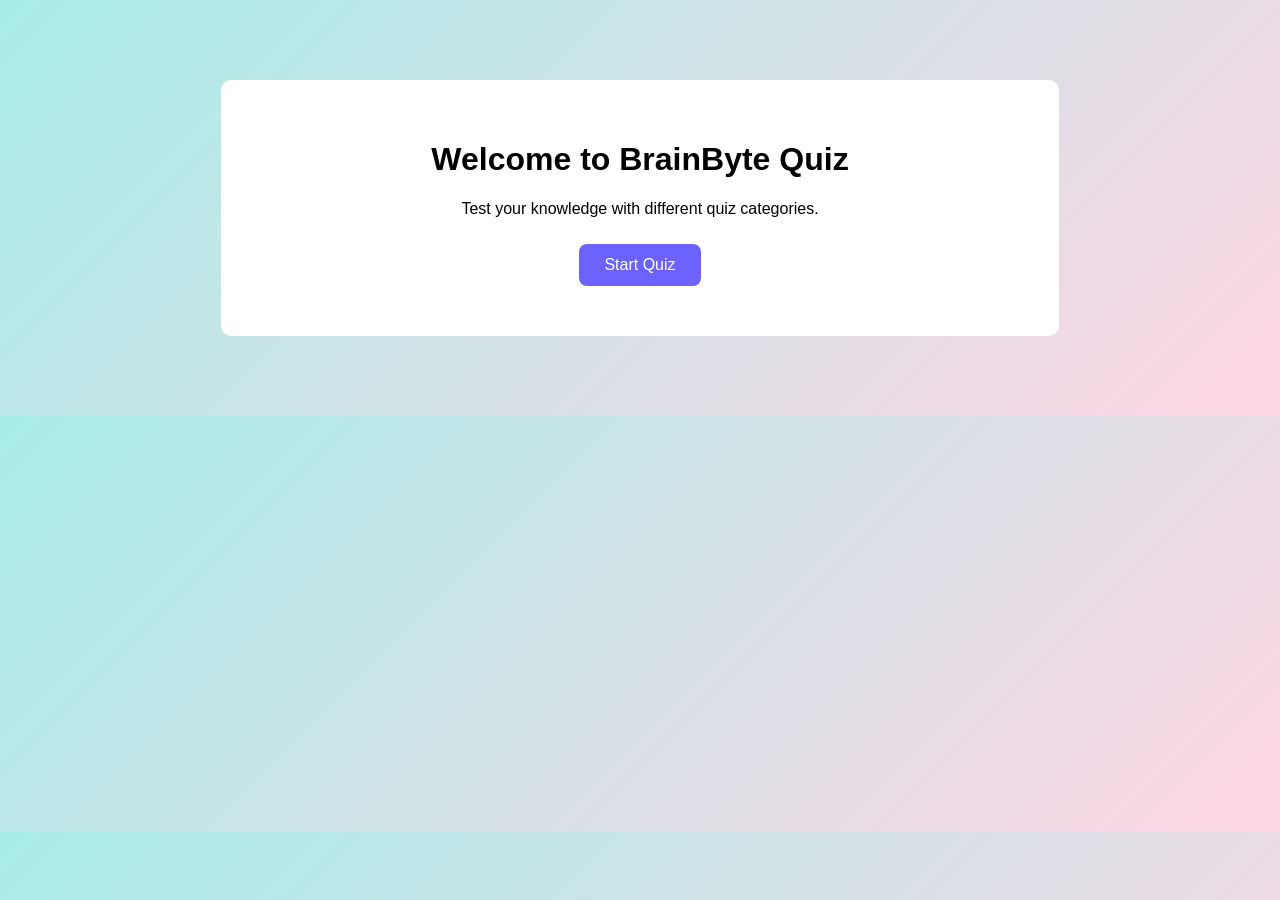
==== index.html @ 6a243148 "Add files via upload BrainByte" ====
<!DOCTYPE html>
<html>
<head>
<title>BrainByte Quiz</title>
<link rel="stylesheet" href="style.css">
</head>

<body class="a">

<div class="container">

<h1>Welcome to BrainByte Quiz</h1>

<p>Test your knowledge with different quiz categories.</p>

<a href="category.html">
<button>Start Quiz</button>
</a>

</div>

</body>
</html>
---- style.css ----
body.a{
    font-family: Arial;
    background: linear-gradient(135deg,#a8edea,#fed6e3);
    text-align:center;
}

body.b{
    font-family: Arial;
    background: linear-gradient(135deg,#a8edea,#fed6e3);
    text-align:left;
}

.container{
    background:white;
    width:60%;
    margin:80px auto;
    padding:40px;
    border-radius:10px;
}

button{
    background:#6c63ff;
    color:white;
    border:none;
    padding:12px 25px;
    margin:10px;
    font-size:16px;
    border-radius:8px;
    cursor:pointer;
    transition:all 0.3s ease;
}

button:hover{
    background:#574bdb;
    transform:translateY(-3px);
    box-shadow:0px 8px 15px rgba(0,0,0,0.2);
}

input{
    margin:8px;
}
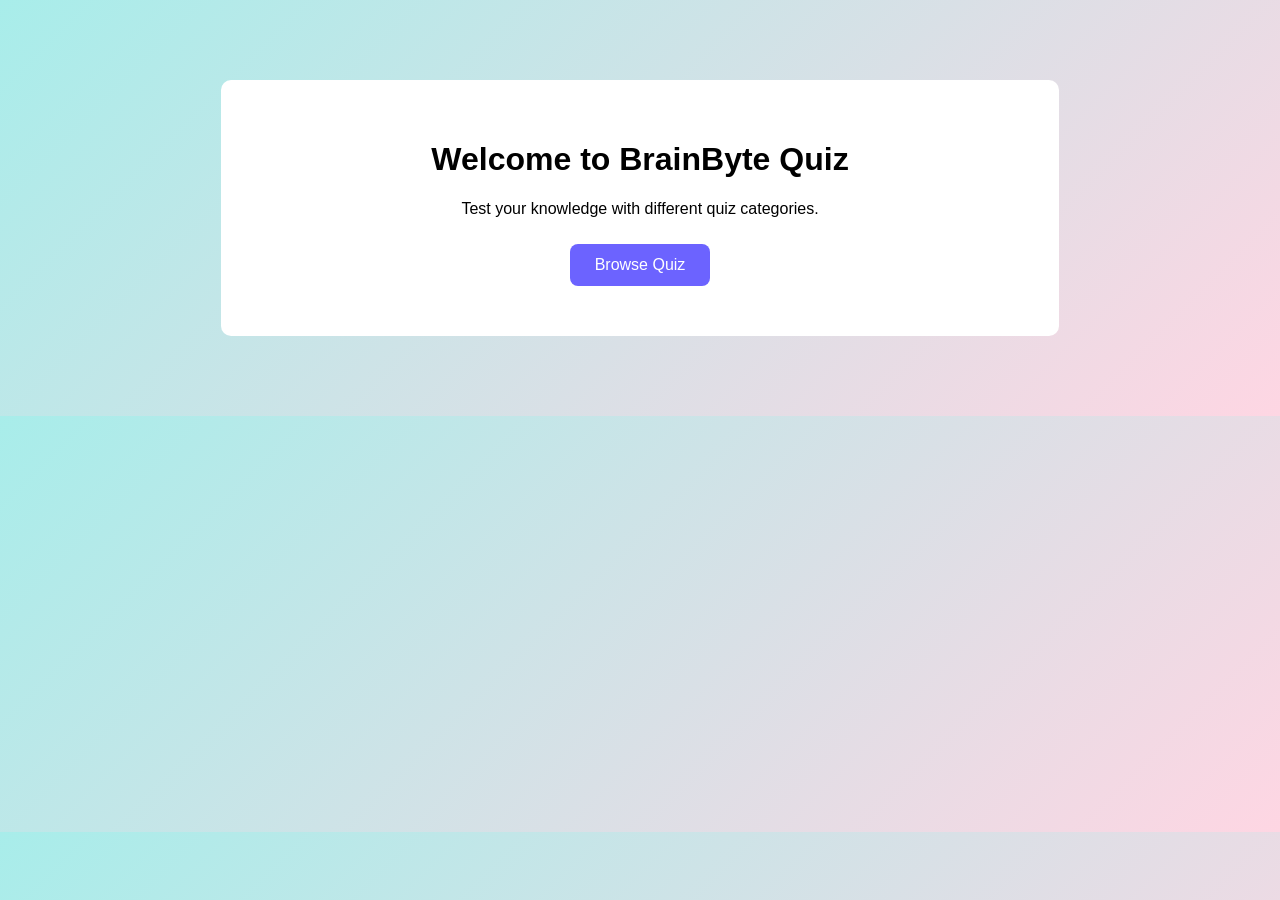
==== commit 2b0f7d8c: "index.html" ====
--- a/index.html
+++ b/index.html
@@ -14,10 +14,10 @@
 <p>Test your knowledge with different quiz categories.</p>
 
 <a href="category.html">
-<button>Start Quiz</button>
+<button>Browse Quiz</button>
 </a>
 
 </div>
 
 </body>
-</html>+</html>
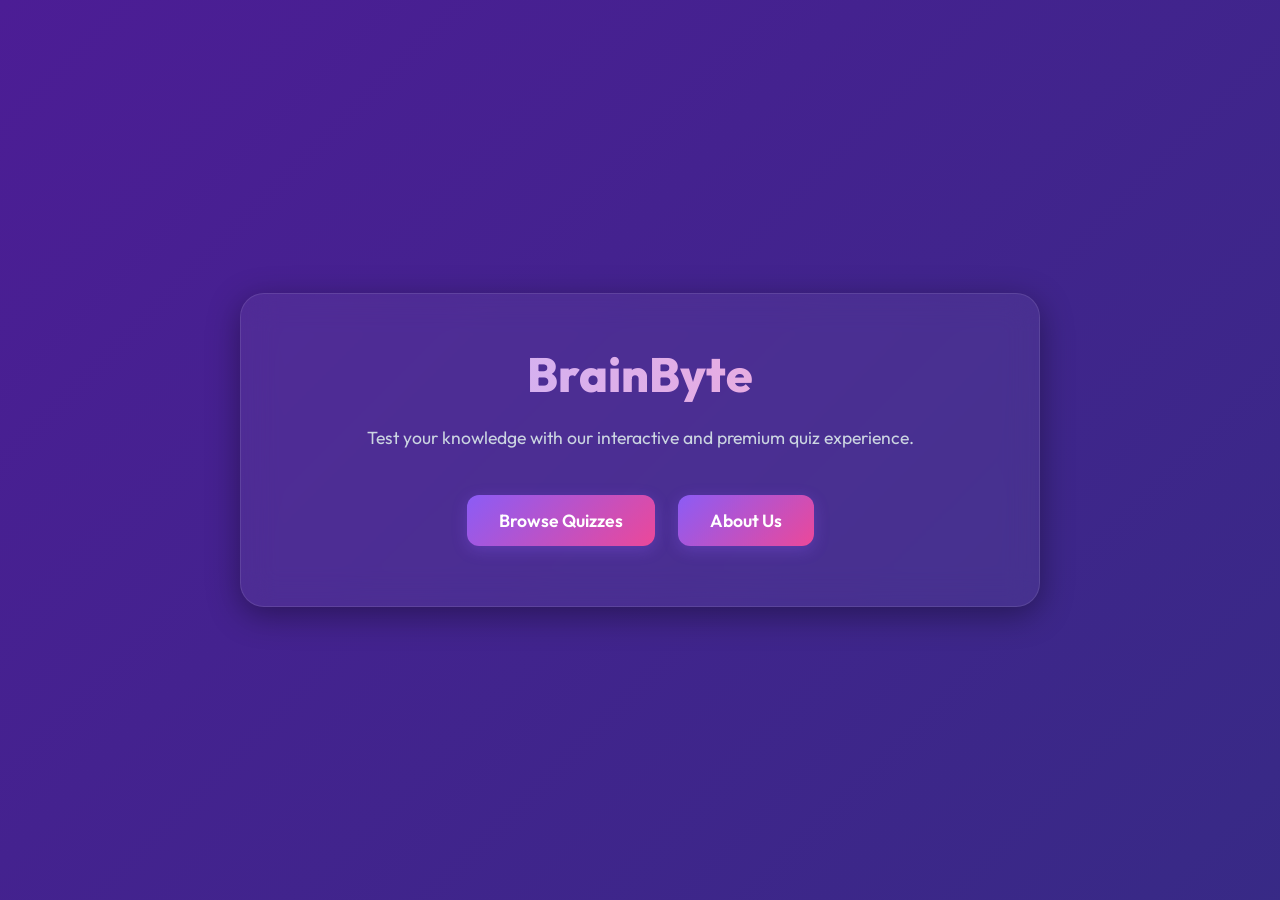
==== commit 3c9a6933: "Antigravity brainbyte" ====
--- a/index.html
+++ b/index.html
@@ -1,23 +1,26 @@
 <!DOCTYPE html>
-<html>
+<html lang="en">
 <head>
-<title>BrainByte Quiz</title>
-<link rel="stylesheet" href="style.css">
+    <meta charset="UTF-8">
+    <meta name="viewport" content="width=device-width, initial-scale=1.0">
+    <title>BrainByte Quiz</title>
+    <link rel="stylesheet" href="style.css">
 </head>
-
 <body class="a">
 
 <div class="container">
-
-<h1>Welcome to BrainByte Quiz</h1>
-
-<p>Test your knowledge with different quiz categories.</p>
-
-<a href="category.html">
-<button>Browse Quiz</button>
-</a>
-
+    <h1>BrainByte</h1>
+    <p>Test your knowledge with our interactive and premium quiz experience.</p>
+    
+    <div style="margin-top: 2rem;">
+        <a href="category.html">
+            <button>Browse Quizzes</button>
+        </a>
+        <a href="explore.html">
+            <button>About Us</button>
+        </a>
+    </div>
 </div>
 
 </body>
-</html>
+</html>
--- a/style.css
+++ b/style.css
@@ -1,41 +1,390 @@
-body.a{
-    font-family: Arial;
-    background: linear-gradient(135deg,#a8edea,#fed6e3);
-    text-align:center;
-}
-
-body.b{
-    font-family: Arial;
-    background: linear-gradient(135deg,#a8edea,#fed6e3);
-    text-align:left;
-}
-
-.container{
-    background:white;
-    width:60%;
-    margin:80px auto;
-    padding:40px;
-    border-radius:10px;
-}
-
-button{
-    background:#6c63ff;
-    color:white;
-    border:none;
-    padding:12px 25px;
-    margin:10px;
-    font-size:16px;
-    border-radius:8px;
-    cursor:pointer;
-    transition:all 0.3s ease;
-}
-
-button:hover{
-    background:#574bdb;
-    transform:translateY(-3px);
-    box-shadow:0px 8px 15px rgba(0,0,0,0.2);
-}
-
-input{
-    margin:8px;
-}+@import url('https://fonts.googleapis.com/css2?family=Outfit:wght@300;400;600;800&display=swap');
+
+:root {
+    --bg-gradient-1: #0f172a;
+    --bg-gradient-2: #1e1b4b;
+    --primary: #8b5cf6;
+    --primary-hover: #7c3aed;
+    --secondary: #ec4899;
+    --text-main: #f8fafc;
+    --text-muted: #cbd5e1;
+    --glass-bg: rgba(255, 255, 255, 0.05);
+    --glass-border: rgba(255, 255, 255, 0.1);
+    --glass-shadow: 0 8px 32px 0 rgba(0, 0, 0, 0.37);
+    --card-bg: rgba(30, 41, 59, 0.5);
+    --card-hover: rgba(51, 65, 85, 0.8);
+    --success: #10b981;
+    --danger: #ef4444;
+}
+
+* {
+    margin: 0;
+    padding: 0;
+    box-sizing: border-box;
+    font-family: 'Outfit', sans-serif;
+}
+
+body {
+    background: linear-gradient(-45deg, #0f172a, #1e1b4b, #312e81, #4c1d95);
+    background-size: 400% 400%;
+    animation: gradientBG 15s ease infinite;
+    color: var(--text-main);
+    min-height: 100vh;
+    display: flex;
+    justify-content: center;
+    align-items: center;
+    padding: 20px;
+}
+
+body.b {
+    align-items: flex-start;
+    padding-top: 60px;
+}
+
+@keyframes gradientBG {
+    0% { background-position: 0% 50%; }
+    50% { background-position: 100% 50%; }
+    100% { background-position: 0% 50%; }
+}
+
+@keyframes fadeIn {
+    from { opacity: 0; transform: translateY(20px); }
+    to { opacity: 1; transform: translateY(0); }
+}
+
+/* Glassmorphism Container */
+.container {
+    background: var(--glass-bg);
+    backdrop-filter: blur(16px);
+    -webkit-backdrop-filter: blur(16px);
+    border: 1px solid var(--glass-border);
+    box-shadow: var(--glass-shadow);
+    width: 100%;
+    max-width: 800px;
+    margin: auto;
+    padding: 50px;
+    border-radius: 24px;
+    animation: fadeIn 0.8s cubic-bezier(0.16, 1, 0.3, 1) forwards;
+    position: relative;
+    overflow: hidden;
+}
+
+body.a .container {
+    text-align: center;
+}
+
+body.b .container {
+    text-align: left;
+}
+
+/* Typography */
+h1 {
+    font-size: 3rem;
+    font-weight: 800;
+    margin-bottom: 20px;
+    background: linear-gradient(to right, #c4b5fd, #f9a8d4);
+    -webkit-background-clip: text;
+    -webkit-text-fill-color: transparent;
+    text-align: center;
+}
+
+h2, h3 {
+    font-weight: 600;
+    margin-bottom: 20px;
+    color: #e2e8f0;
+}
+
+p {
+    font-size: 1.1rem;
+    color: var(--text-muted);
+    line-height: 1.6;
+    margin-bottom: 30px;
+}
+
+/* Buttons */
+button {
+    background: linear-gradient(135deg, var(--primary), var(--secondary));
+    color: white;
+    border: none;
+    padding: 14px 32px;
+    margin: 10px;
+    font-size: 1.1rem;
+    font-weight: 600;
+    border-radius: 12px;
+    cursor: pointer;
+    transition: all 0.3s cubic-bezier(0.4, 0, 0.2, 1);
+    box-shadow: 0 4px 15px rgba(139, 92, 246, 0.3);
+    position: relative;
+    overflow: hidden;
+    z-index: 1;
+}
+
+button::before {
+    content: '';
+    position: absolute;
+    top: 0;
+    left: 0;
+    width: 100%;
+    height: 100%;
+    background: linear-gradient(135deg, var(--secondary), var(--primary));
+    opacity: 0;
+    transition: opacity 0.3s ease;
+    z-index: -1;
+    border-radius: 12px;
+}
+
+button:hover {
+    transform: translateY(-3px) scale(1.02);
+    box-shadow: 0 10px 25px rgba(139, 92, 246, 0.5);
+}
+
+button:hover::before {
+    opacity: 1;
+}
+
+/* Links */
+a {
+    color: #a78bfa;
+    text-decoration: none;
+    transition: color 0.3s ease;
+    font-weight: 500;
+}
+
+a:hover {
+    color: #ddd6fe;
+    text-decoration: underline;
+    text-underline-offset: 4px;
+}
+
+.text-right {
+    text-align: right;
+    margin-top: 30px;
+}
+
+/* Quiz Specific Styling */
+.question-block {
+    margin-bottom: 40px;
+    padding-bottom: 30px;
+    border-bottom: 1px solid rgba(255,255,255,0.05);
+}
+
+.question-block:last-of-type {
+    border-bottom: none;
+    margin-bottom: 20px;
+}
+
+.quiz-options {
+    display: flex;
+    flex-direction: column;
+    gap: 12px;
+}
+
+.option-label {
+    display: flex;
+    align-items: center;
+    padding: 16px 20px;
+    background: var(--card-bg);
+    border: 1px solid var(--glass-border);
+    border-radius: 12px;
+    cursor: pointer;
+    transition: all 0.3s ease;
+    font-size: 1.1rem;
+}
+
+.option-label:hover {
+    background: var(--card-hover);
+    transform: translateX(5px);
+    border-color: rgba(255,255,255,0.2);
+}
+
+.option-label input[type="radio"] {
+    display: none;
+}
+
+.radio-custom {
+    width: 22px;
+    height: 22px;
+    border: 2px solid var(--text-muted);
+    border-radius: 50%;
+    margin-right: 15px;
+    position: relative;
+    transition: all 0.3s ease;
+    display: flex;
+    align-items: center;
+    justify-content: center;
+    flex-shrink: 0;
+}
+
+.radio-custom::after {
+    content: '';
+    width: 12px;
+    height: 12px;
+    background: var(--primary);
+    border-radius: 50%;
+    transform: scale(0);
+    transition: transform 0.3s cubic-bezier(0.4, 0, 0.2, 1);
+}
+
+.option-label input[type="radio"]:checked + .radio-custom {
+    border-color: var(--primary);
+}
+
+.option-label input[type="radio"]:checked + .radio-custom::after {
+    transform: scale(1);
+}
+
+.option-label:has(input[type="radio"]:checked) {
+    background: rgba(139, 92, 246, 0.15);
+    border-color: var(--primary);
+    box-shadow: 0 0 15px rgba(139, 92, 246, 0.2);
+}
+
+/* Category Grid */
+.category-grid {
+    display: grid;
+    grid-template-columns: repeat(auto-fit, minmax(220px, 1fr));
+    gap: 20px;
+    margin: 30px 0;
+}
+
+.category-card {
+    background: var(--card-bg);
+    border: 1px solid var(--glass-border);
+    border-radius: 16px;
+    padding: 30px 20px;
+    text-align: center;
+    transition: all 0.3s cubic-bezier(0.4, 0, 0.2, 1);
+    display: flex;
+    flex-direction: column;
+    align-items: center;
+    justify-content: center;
+    cursor: pointer;
+    text-decoration: none;
+    color: var(--text-main);
+}
+
+.category-card:hover {
+    transform: translateY(-10px);
+    background: var(--card-hover);
+    border-color: var(--primary);
+    box-shadow: 0 10px 30px rgba(139, 92, 246, 0.2);
+    text-decoration: none;
+    color: white;
+}
+
+.category-card .icon {
+    font-size: 2.5rem;
+    margin-bottom: 15px;
+}
+
+.category-card span {
+    font-size: 1.2rem;
+    font-weight: 600;
+}
+
+/* About Us content */
+.about-section {
+    background: var(--card-bg);
+    border: 1px solid var(--glass-border);
+    border-radius: 16px;
+    padding: 25px;
+    margin-bottom: 25px;
+    text-align: left;
+}
+
+.about-section h2 {
+    color: var(--primary);
+    margin-bottom: 10px;
+    font-size: 1.5rem;
+}
+
+.team-list {
+    display: flex;
+    flex-direction: column;
+    gap: 10px;
+    margin-top: 15px;
+}
+
+.team-member {
+    background: rgba(255,255,255,0.05);
+    padding: 15px;
+    border-radius: 10px;
+    display: flex;
+    justify-content: space-between;
+}
+
+/* Result Screen */
+.result-stats {
+    display: flex;
+    justify-content: center;
+    gap: 30px;
+    margin: 30px 0;
+    flex-wrap: wrap;
+}
+
+.stat-box {
+    background: var(--card-bg);
+    padding: 20px;
+    border-radius: 16px;
+    min-width: 150px;
+    text-align: center;
+    border: 1px solid var(--glass-border);
+}
+
+.stat-box .label {
+    font-size: 0.9rem;
+    color: var(--text-muted);
+    text-transform: uppercase;
+    letter-spacing: 1px;
+    margin-bottom: 10px;
+    display: block;
+}
+
+.stat-box .value {
+    font-size: 2rem;
+    font-weight: 800;
+}
+
+.value.correct { color: var(--success); }
+.value.wrong { color: var(--danger); }
+.value.total { color: #3b82f6; }
+
+.score-circle {
+    width: 220px;
+    height: 220px;
+    border-radius: 50%;
+    background: conic-gradient(var(--primary) calc(var(--score) * 1%), var(--glass-bg) 0);
+    display: flex;
+    align-items: center;
+    justify-content: center;
+    margin: 40px auto;
+    position: relative;
+    box-shadow: 0 0 40px rgba(139, 92, 246, 0.4);
+    transition: background 1s ease-out;
+}
+
+.score-circle::before {
+    content: '';
+    position: absolute;
+    width: 190px;
+    height: 190px;
+    background: #111827; /* Dark center */
+    border-radius: 50%;
+}
+
+.score-text {
+    position: relative;
+    font-size: 3rem;
+    font-weight: 800;
+    color: white;
+    display: flex;
+    flex-direction: column;
+    align-items: center;
+    line-height: 1.2;
+}
+
+.score-text span {
+    font-size: 1rem;
+    font-weight: 400;
+    color: var(--text-muted);
+}
